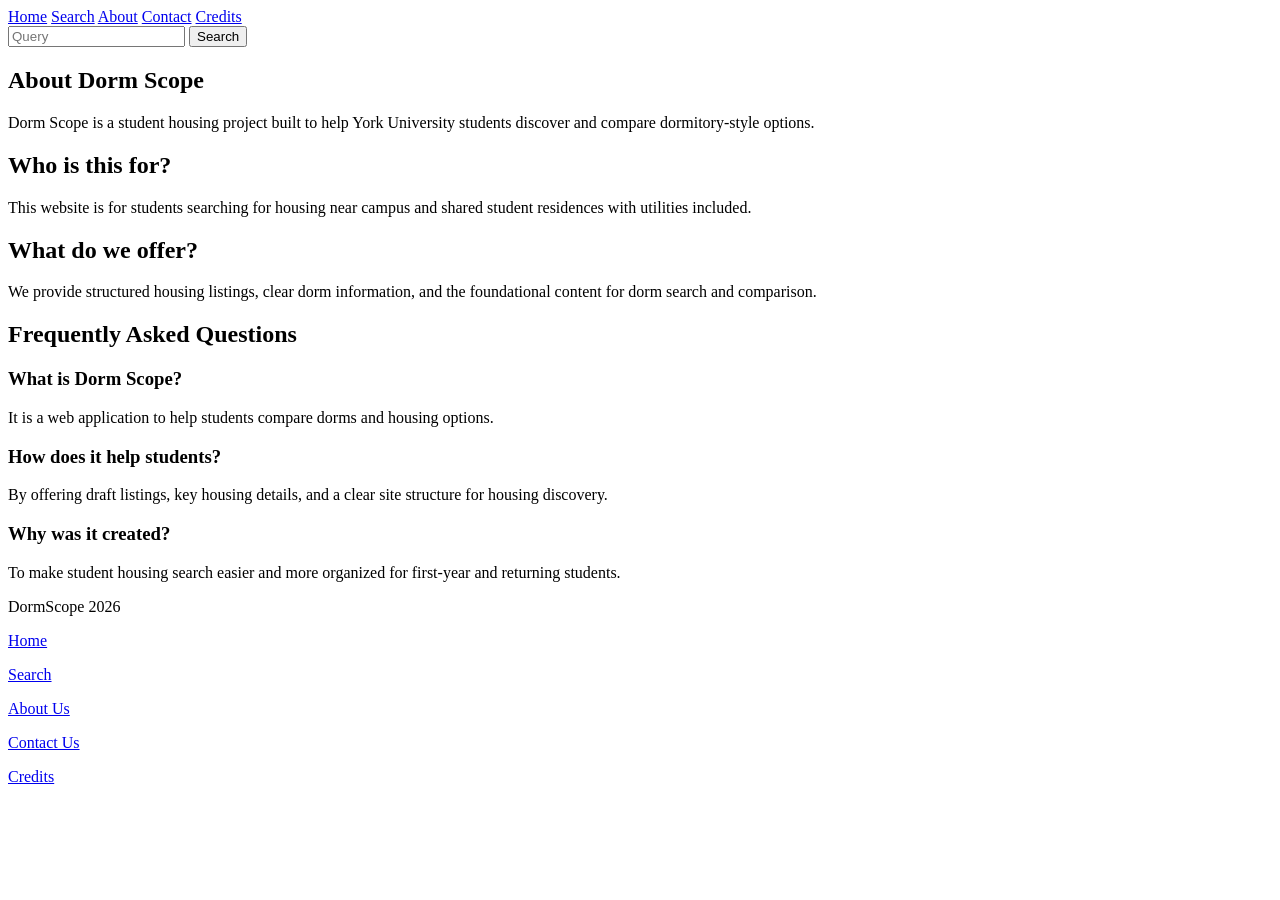
==== about.html @ 5fea883b "refactored components, more semantic html, added mock data" ====
<!DOCTYPE html>
<html lang="en">

<head>
  <meta charset="UTF-8">
  <meta name="viewport" content="width=device-width, initial-scale=1.0">
  <title>Dorm Scope | About</title>
  <link rel="stylesheet" href="css/style.css">
  <script type="module" src="js/components/index.js" defer></script>
</head>

<body>
  <site-navbar></site-navbar>

  <main>
    <section>
      <h1>About Dorm Scope</h1>
      <p>Dorm Scope is a student housing project built to help York University students discover and compare dormitory-style options.</p>
    </section>

    <section>
      <h2>Who is this for?</h2>
      <p>This website is for students searching for housing near campus and shared student residences with utilities included.</p>
    </section>

    <section>
      <h2>What do we offer?</h2>
      <p>We provide structured housing listings, clear dorm information, and the foundational content for dorm search and comparison.</p>
    </section>

    <section>
      <h2>Frequently Asked Questions</h2>
      <article>
        <h3>What is Dorm Scope?</h3>
        <p>It is a web application to help students compare dorms and housing options.</p>
      </article>
      <article>
        <h3>How does it help students?</h3>
        <p>By offering draft listings, key housing details, and a clear site structure for housing discovery.</p>
      </article>
      <article>
        <h3>Why was it created?</h3>
        <p>To make student housing search easier and more organized for first-year and returning students.</p>
      </article>
    </section>
  </main>

  <footer>
    <site-footer></site-footer>
  </footer>
</body>

</html>
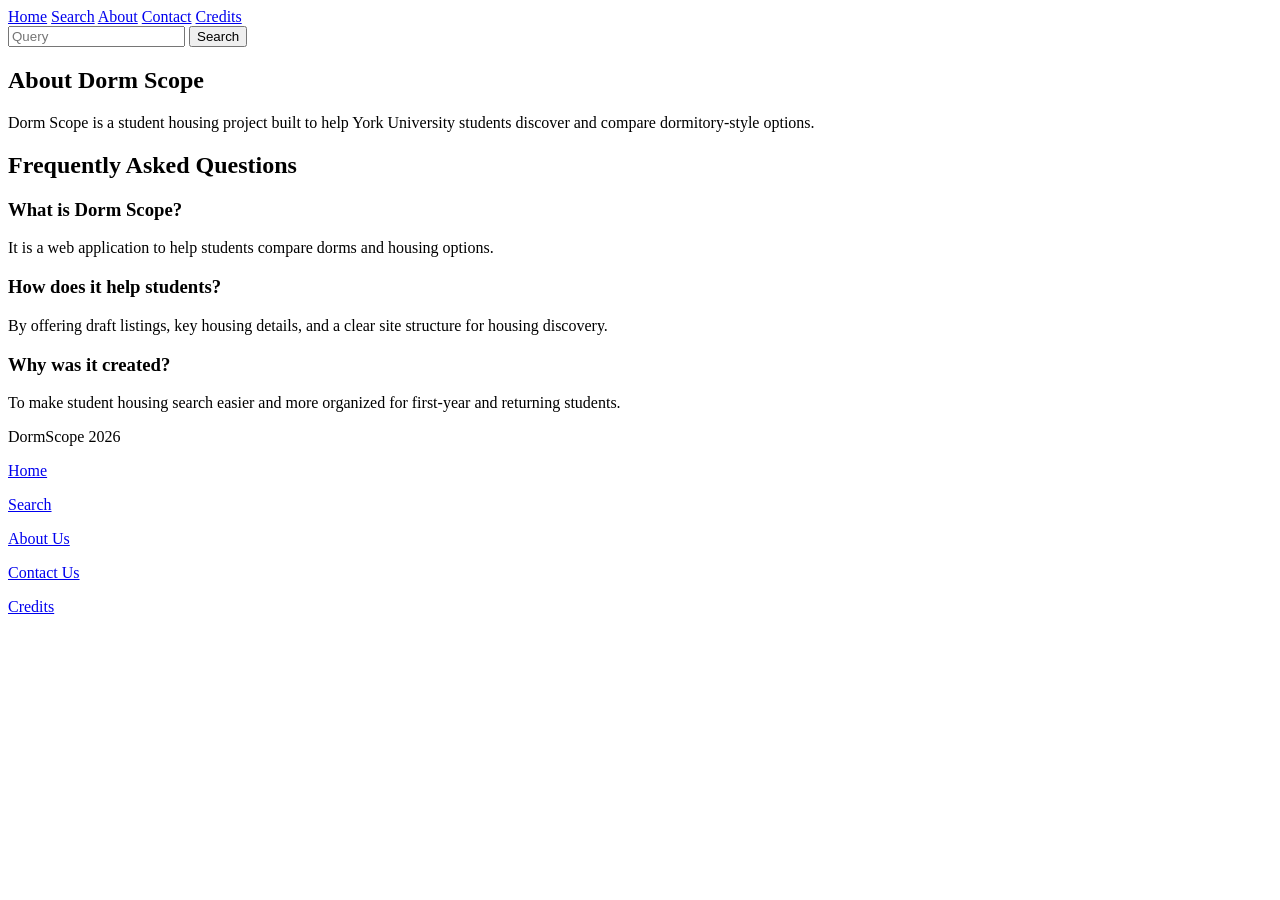
==== commit 8d798cc8: "Update listing cards" ====
--- a/about.html
+++ b/about.html
@@ -17,17 +17,6 @@
       <h1>About Dorm Scope</h1>
       <p>Dorm Scope is a student housing project built to help York University students discover and compare dormitory-style options.</p>
     </section>
-
-    <section>
-      <h2>Who is this for?</h2>
-      <p>This website is for students searching for housing near campus and shared student residences with utilities included.</p>
-    </section>
-
-    <section>
-      <h2>What do we offer?</h2>
-      <p>We provide structured housing listings, clear dorm information, and the foundational content for dorm search and comparison.</p>
-    </section>
-
     <section>
       <h2>Frequently Asked Questions</h2>
       <article>
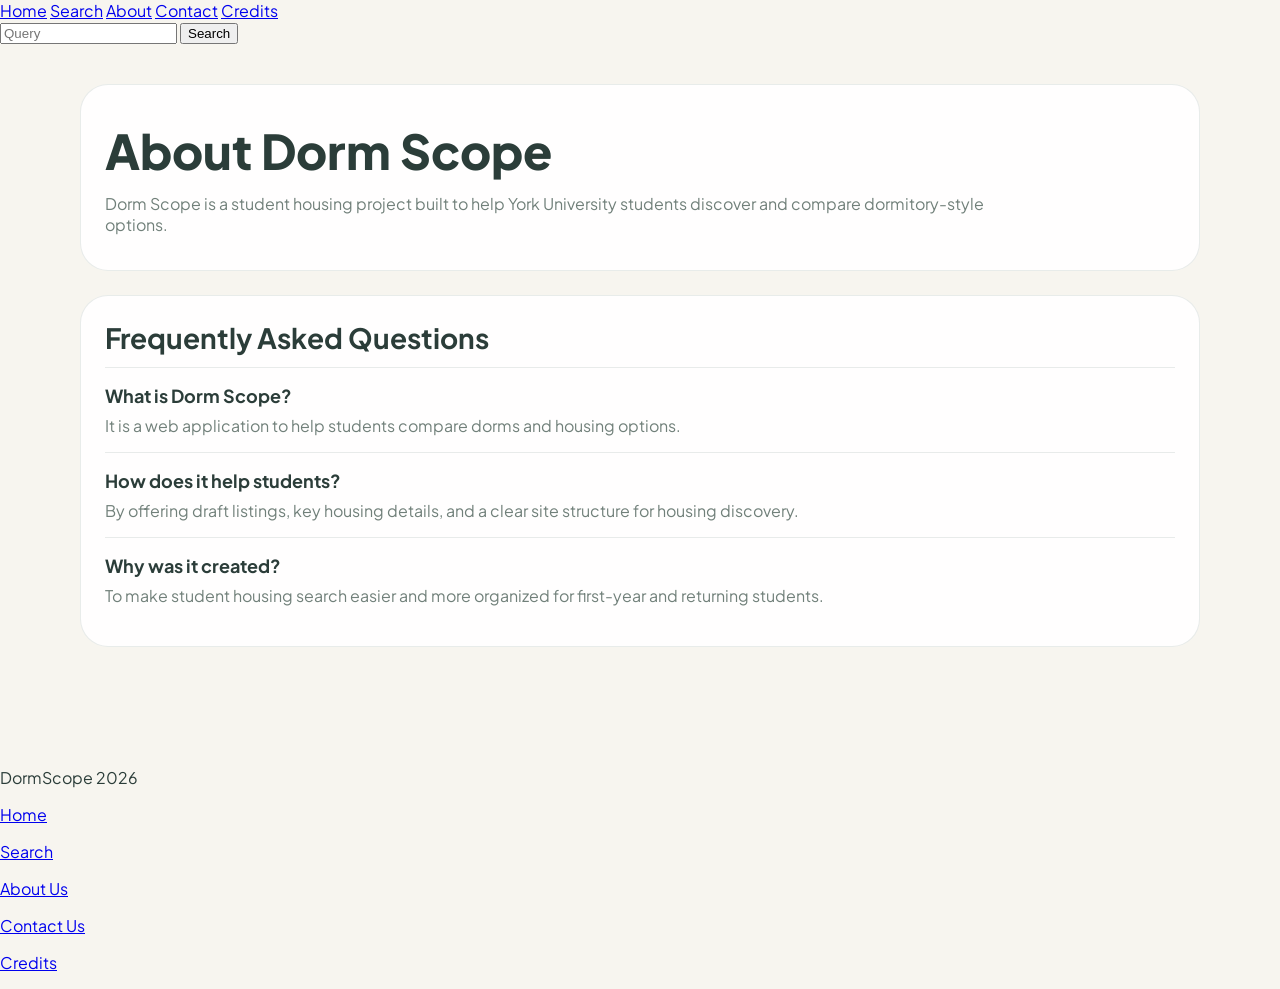
==== commit 36cbe805: "added about styling" ====
--- a/about.html
+++ b/about.html
@@ -5,29 +5,31 @@
   <meta charset="UTF-8">
   <meta name="viewport" content="width=device-width, initial-scale=1.0">
   <title>Dorm Scope | About</title>
-  <link rel="stylesheet" href="css/style.css">
-  <script type="module" src="js/components/index.js" defer></script>
+  <link rel="stylesheet" href="css/base.css">
+  <link rel="stylesheet" href="css/about.css">
+  <script type="module" src="js/components/index.js"></script>
 </head>
 
 <body>
   <site-navbar></site-navbar>
 
-  <main>
-    <section>
+  <main class="about-page">
+    <section class="about-intro">
       <h1>About Dorm Scope</h1>
-      <p>Dorm Scope is a student housing project built to help York University students discover and compare dormitory-style options.</p>
+      <p>Dorm Scope is a student housing project built to help York University students discover and compare
+        dormitory-style options.</p>
     </section>
-    <section>
+    <section class="about-faq">
       <h2>Frequently Asked Questions</h2>
-      <article>
+      <article class="faq-item">
         <h3>What is Dorm Scope?</h3>
         <p>It is a web application to help students compare dorms and housing options.</p>
       </article>
-      <article>
+      <article class="faq-item">
         <h3>How does it help students?</h3>
         <p>By offering draft listings, key housing details, and a clear site structure for housing discovery.</p>
       </article>
-      <article>
+      <article class="faq-item">
         <h3>Why was it created?</h3>
         <p>To make student housing search easier and more organized for first-year and returning students.</p>
       </article>
--- a/css/base.css
+++ b/css/base.css
@@ -0,0 +1,223 @@
+@import url('https://fonts.googleapis.com/css2?family=Plus+Jakarta+Sans:wght@400;500;600;700;800&display=swap');
+
+:root {
+	--page-background: #efeee7;
+	--surface: rgba(255, 255, 255, 0.9);
+	--text-primary: #2b3d39;
+	--text-secondary: #71807a;
+	--accent: #32504b;
+	--border-soft: rgba(50, 80, 75, 0.11);
+	--radius-lg: 28px;
+	--radius-md: 20px;
+	--content-width: 1120px;
+}
+
+* {
+	box-sizing: border-box;
+}
+
+body {
+	margin: 0;
+	min-height: 100vh;
+	font-family: 'Plus Jakarta Sans', sans-serif;
+	color: var(--text-primary);
+	background: #f7f5ef;
+}
+
+img {
+	display: block;
+	max-width: 100%;
+}
+
+main a {
+	color: var(--accent);
+	text-decoration: none;
+}
+
+main a:hover {
+	text-decoration: underline;
+}
+
+main {
+	width: min(calc(100% - 32px), var(--content-width));
+	margin: 0 auto;
+	padding: 32px 0 64px;
+}
+
+main > section,
+main > article {
+	margin-bottom: 24px;
+	padding: 24px;
+	background: var(--surface);
+	border: 1px solid var(--border-soft);
+	border-radius: var(--radius-lg);
+}
+
+main h1,
+main h2,
+main h3 {
+	margin: 0 0 12px;
+	color: var(--text-primary);
+}
+
+main h1 {
+	font-size: 48px;
+	font-weight: 800;
+	max-width: 1000px;
+}
+
+main h2 {
+	font-size: 28px;
+	font-weight: 700;
+}
+
+main h3 {
+	font-size: 18px;
+	font-weight: 700;
+}
+
+main p,
+main li,
+main label,
+main input,
+main textarea,
+main button,
+main select,
+main legend,
+main address {
+	font-size: 16px;
+}
+
+main p,
+main ul,
+main ol,
+main address {
+	margin: 0;
+	color: var(--text-secondary);
+}
+
+main > section > p + p,
+main > article > p + p,
+main li + li {
+	margin-top: 12px;
+}
+
+main ul,
+main ol {
+	padding-left: 18px;
+}
+
+main hr {
+	height: 1px;
+	margin: 20px 0;
+	border: 0;
+	background: linear-gradient(90deg, transparent, rgba(38, 63, 61, 0.18), transparent);
+}
+
+main button,
+main .button,
+main input[type='submit'] {
+	display: inline-flex;
+	align-items: center;
+	justify-content: center;
+	min-height: 48px;
+	padding: 14px 22px;
+	border: 1px solid transparent;
+	border-radius: 999px;
+	background: var(--accent);
+	color: #f7f7f4;
+	font-weight: 700;
+	cursor: pointer;
+}
+
+main form {
+	display: grid;
+	gap: 16px;
+}
+
+main fieldset {
+	margin: 0;
+	padding: 20px;
+	border: 1px solid var(--border-soft);
+	border-radius: var(--radius-md);
+	background: rgba(255, 255, 255, 0.72);
+}
+
+main legend,
+main label {
+	font-weight: 700;
+	color: var(--text-primary);
+}
+
+main form div {
+	display: grid;
+	gap: 7px;
+	margin-bottom: 14px;
+}
+
+main form div:last-of-type {
+	margin-bottom: 0;
+}
+
+main input:not([type='checkbox']):not([type='range']),
+main input[type='number'],
+main textarea,
+main select {
+	width: 100%;
+	padding: 14px 16px;
+	border: 1px solid rgba(38, 63, 61, 0.14);
+	border-radius: 16px;
+	background: #ffffff;
+	color: var(--text-primary);
+}
+
+main input::placeholder,
+main textarea::placeholder {
+	color: #98a19a;
+}
+
+main input[type='checkbox'] {
+	width: 16px;
+	height: 16px;
+	accent-color: var(--accent);
+}
+
+main input[type='range'] {
+	width: 100%;
+	accent-color: var(--accent);
+}
+
+
+@media (min-width: 760px) {
+	main {
+		padding-top: 40px;
+	}
+}
+
+@media (min-width: 1024px) {
+	main {
+		padding-bottom: 80px;
+	}
+
+	main > section:first-of-type {
+		padding-top: 35px;
+		padding-bottom: 35px;
+	}
+}
+
+@media (max-width: 759px) {
+	main {
+		width: min(calc(100% - 20px), var(--content-width));
+		padding-top: 20px;
+	}
+
+	main > section,
+	main > article {
+		padding: 19px;
+		border-radius: 22px;
+	}
+
+	main h1 {
+		max-width: 100%;
+	}
+}
--- a/css/about.css
+++ b/css/about.css
@@ -0,0 +1,12 @@
+.about-intro p {
+	max-width: 900px;
+}
+
+.faq-item {
+	padding: 16px 0;
+	border-top: 1px solid var(--border-soft);
+}
+
+.faq-item h3 {
+	margin-bottom: 8px;
+}
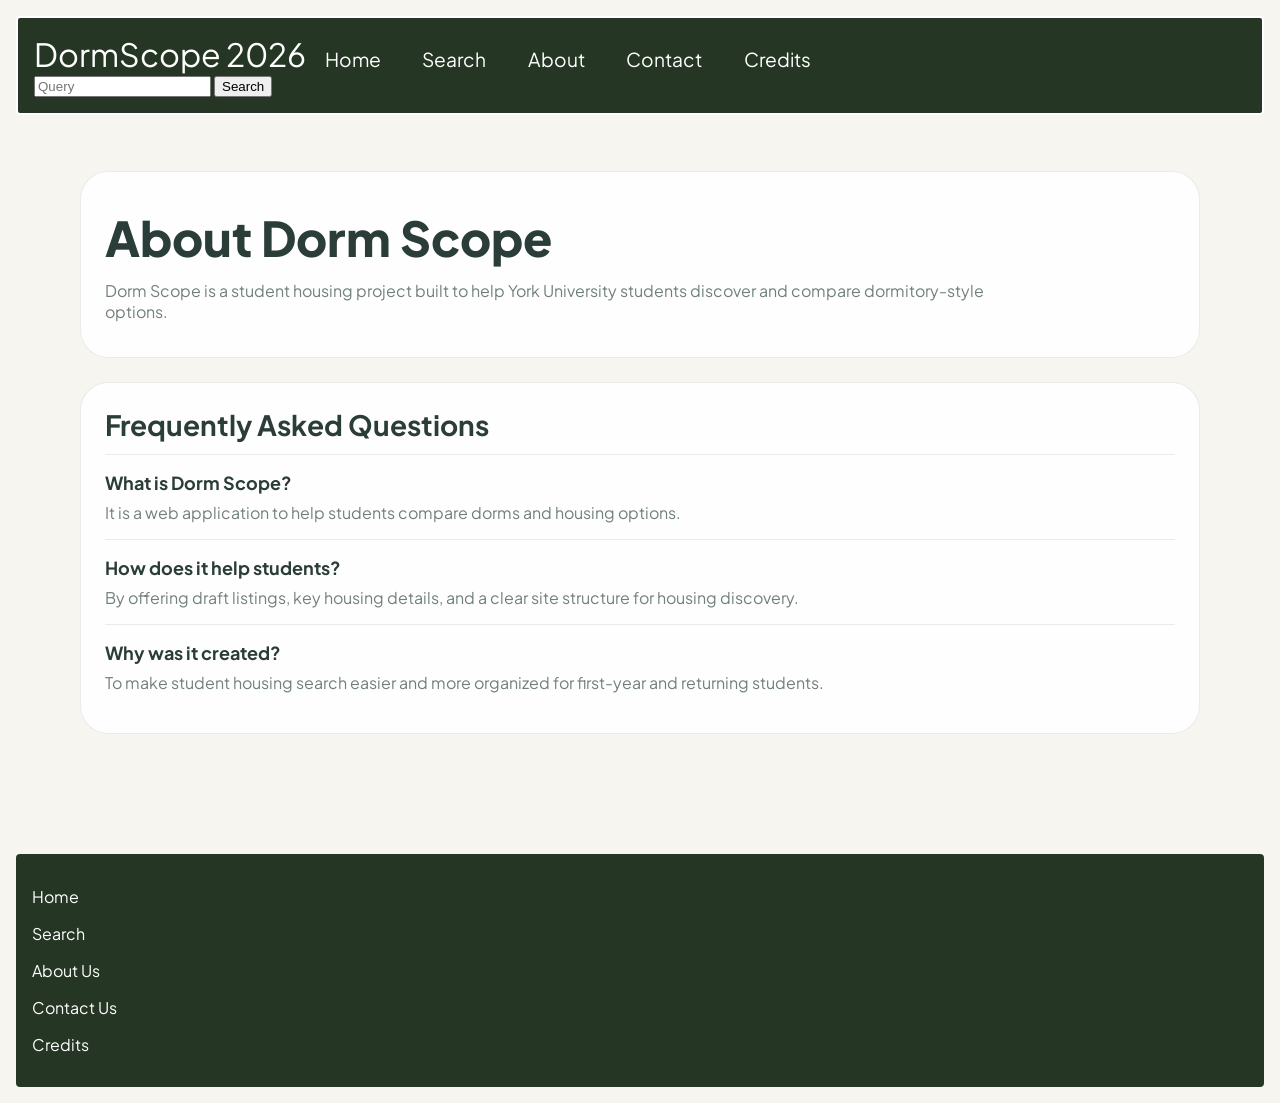
==== commit 3388bf1f: "Fix nested footer and header tags with site components" ====
--- a/about.html
+++ b/about.html
@@ -11,7 +11,9 @@
 </head>
 
 <body>
-  <site-navbar></site-navbar>
+  <header>
+    <site-navbar></site-navbar>
+  </header>
 
   <main class="about-page">
     <section class="about-intro">
--- a/css/base.css
+++ b/css/base.css
@@ -1,79 +1,79 @@
 @import url('https://fonts.googleapis.com/css2?family=Plus+Jakarta+Sans:wght@400;500;600;700;800&display=swap');
 
 :root {
-	--page-background: #efeee7;
-	--surface: rgba(255, 255, 255, 0.9);
-	--text-primary: #2b3d39;
-	--text-secondary: #71807a;
-	--accent: #32504b;
-	--border-soft: rgba(50, 80, 75, 0.11);
-	--radius-lg: 28px;
-	--radius-md: 20px;
-	--content-width: 1120px;
+  --page-background: #efeee7;
+  --surface: rgba(255, 255, 255, 0.9);
+  --text-primary: #2b3d39;
+  --text-secondary: #71807a;
+  --accent: #32504b;
+  --border-soft: rgba(50, 80, 75, 0.11);
+  --radius-lg: 28px;
+  --radius-md: 20px;
+  --content-width: 1120px;
 }
 
 * {
-	box-sizing: border-box;
+  box-sizing: border-box;
 }
 
 body {
-	margin: 0;
-	min-height: 100vh;
-	font-family: 'Plus Jakarta Sans', sans-serif;
-	color: var(--text-primary);
-	background: #f7f5ef;
+  margin: 0;
+  min-height: 100vh;
+  font-family: 'Plus Jakarta Sans', sans-serif;
+  color: var(--text-primary);
+  background: #f7f5ef;
 }
 
 img {
-	display: block;
-	max-width: 100%;
+  display: block;
+  max-width: 100%;
 }
 
 main a {
-	color: var(--accent);
-	text-decoration: none;
+  color: var(--accent);
+  text-decoration: none;
 }
 
 main a:hover {
-	text-decoration: underline;
+  text-decoration: underline;
 }
 
 main {
-	width: min(calc(100% - 32px), var(--content-width));
-	margin: 0 auto;
-	padding: 32px 0 64px;
-}
-
-main > section,
-main > article {
-	margin-bottom: 24px;
-	padding: 24px;
-	background: var(--surface);
-	border: 1px solid var(--border-soft);
-	border-radius: var(--radius-lg);
+  width: min(calc(100% - 32px), var(--content-width));
+  margin: 0 auto;
+  padding: 32px 0 64px;
+}
+
+main>section,
+main>article {
+  margin-bottom: 24px;
+  padding: 24px;
+  background: var(--surface);
+  border: 1px solid var(--border-soft);
+  border-radius: var(--radius-lg);
 }
 
 main h1,
 main h2,
 main h3 {
-	margin: 0 0 12px;
-	color: var(--text-primary);
+  margin: 0 0 12px;
+  color: var(--text-primary);
 }
 
 main h1 {
-	font-size: 48px;
-	font-weight: 800;
-	max-width: 1000px;
+  font-size: 48px;
+  font-weight: 800;
+  max-width: 1000px;
 }
 
 main h2 {
-	font-size: 28px;
-	font-weight: 700;
+  font-size: 28px;
+  font-weight: 700;
 }
 
 main h3 {
-	font-size: 18px;
-	font-weight: 700;
+  font-size: 18px;
+  font-weight: 700;
 }
 
 main p,
@@ -85,139 +85,158 @@
 main select,
 main legend,
 main address {
-	font-size: 16px;
+  font-size: 16px;
 }
 
 main p,
 main ul,
 main ol,
 main address {
-	margin: 0;
-	color: var(--text-secondary);
-}
-
-main > section > p + p,
-main > article > p + p,
-main li + li {
-	margin-top: 12px;
+  margin: 0;
+  color: var(--text-secondary);
+}
+
+main>section>p+p,
+main>article>p+p,
+main li+li {
+  margin-top: 12px;
 }
 
 main ul,
 main ol {
-	padding-left: 18px;
+  padding-left: 18px;
 }
 
 main hr {
-	height: 1px;
-	margin: 20px 0;
-	border: 0;
-	background: linear-gradient(90deg, transparent, rgba(38, 63, 61, 0.18), transparent);
+  height: 1px;
+  margin: 20px 0;
+  border: 0;
+  background: linear-gradient(90deg, transparent, rgba(38, 63, 61, 0.18), transparent);
 }
 
 main button,
 main .button,
 main input[type='submit'] {
-	display: inline-flex;
-	align-items: center;
-	justify-content: center;
-	min-height: 48px;
-	padding: 14px 22px;
-	border: 1px solid transparent;
-	border-radius: 999px;
-	background: var(--accent);
-	color: #f7f7f4;
-	font-weight: 700;
-	cursor: pointer;
+  display: inline-flex;
+  align-items: center;
+  justify-content: center;
+  min-height: 48px;
+  padding: 14px 22px;
+  border: 1px solid transparent;
+  border-radius: 999px;
+  background: var(--accent);
+  color: #f7f7f4;
+  font-weight: 700;
+  cursor: pointer;
 }
 
 main form {
-	display: grid;
-	gap: 16px;
+  display: grid;
+  gap: 16px;
 }
 
 main fieldset {
-	margin: 0;
-	padding: 20px;
-	border: 1px solid var(--border-soft);
-	border-radius: var(--radius-md);
-	background: rgba(255, 255, 255, 0.72);
+  margin: 0;
+  padding: 20px;
+  border: 1px solid var(--border-soft);
+  border-radius: var(--radius-md);
+  background: rgba(255, 255, 255, 0.72);
 }
 
 main legend,
 main label {
-	font-weight: 700;
-	color: var(--text-primary);
+  font-weight: 700;
+  color: var(--text-primary);
 }
 
 main form div {
-	display: grid;
-	gap: 7px;
-	margin-bottom: 14px;
+  display: grid;
+  gap: 7px;
+  margin-bottom: 14px;
 }
 
 main form div:last-of-type {
-	margin-bottom: 0;
+  margin-bottom: 0;
 }
 
 main input:not([type='checkbox']):not([type='range']),
 main input[type='number'],
 main textarea,
 main select {
-	width: 100%;
-	padding: 14px 16px;
-	border: 1px solid rgba(38, 63, 61, 0.14);
-	border-radius: 16px;
-	background: #ffffff;
-	color: var(--text-primary);
+  width: 100%;
+  padding: 14px 16px;
+  border: 1px solid rgba(38, 63, 61, 0.14);
+  border-radius: 16px;
+  background: #ffffff;
+  color: var(--text-primary);
 }
 
 main input::placeholder,
 main textarea::placeholder {
-	color: #98a19a;
+  color: #98a19a;
 }
 
 main input[type='checkbox'] {
-	width: 16px;
-	height: 16px;
-	accent-color: var(--accent);
+  width: 16px;
+  height: 16px;
+  accent-color: var(--accent);
 }
 
 main input[type='range'] {
-	width: 100%;
-	accent-color: var(--accent);
-}
-
+  width: 100%;
+  accent-color: var(--accent);
+}
+
+nav {
+  animation: base-fade-up 600ms ease-out both;
+}
+
+footer {
+  animation: base-fade-up 700ms ease-out both;
+}
 
 @media (min-width: 760px) {
-	main {
-		padding-top: 40px;
-	}
+  main {
+    padding-top: 40px;
+  }
 }
 
 @media (min-width: 1024px) {
-	main {
-		padding-bottom: 80px;
-	}
-
-	main > section:first-of-type {
-		padding-top: 35px;
-		padding-bottom: 35px;
-	}
+  main {
+    padding-bottom: 80px;
+  }
+
+  main>section:first-of-type {
+    padding-top: 35px;
+    padding-bottom: 35px;
+  }
 }
 
 @media (max-width: 759px) {
-	main {
-		width: min(calc(100% - 20px), var(--content-width));
-		padding-top: 20px;
-	}
-
-	main > section,
-	main > article {
-		padding: 19px;
-		border-radius: 22px;
-	}
-
-	main h1 {
-		max-width: 100%;
-	}
-}
+  main {
+    width: min(calc(100% - 20px), var(--content-width));
+    padding-top: 20px;
+  }
+
+  main>section,
+  main>article {
+    padding: 19px;
+    border-radius: 22px;
+  }
+
+  main h1 {
+    max-width: 100%;
+  }
+}
+
+@keyframes base-fade-up {
+  from {
+    opacity: 0;
+    transform: translateY(18px);
+  }
+
+  to {
+    opacity: 1;
+    transform: translateY(0);
+  }
+}
--- a/css/about.css
+++ b/css/about.css
@@ -1,12 +1,60 @@
+@keyframes page-fade-up {
+	from {
+		opacity: 0;
+		transform: translateY(18px);
+	}
+
+	to {
+		opacity: 1;
+		transform: translateY(0);
+	}
+}
+
+.about-intro {
+	animation: page-fade-up 700ms ease-out both;
+}
+
+.about-intro h1 {
+	animation: page-fade-up 800ms ease-out both;
+}
+
 .about-intro p {
 	max-width: 900px;
+	animation: page-fade-up 900ms ease-out both;
+}
+
+.about-faq {
+	animation: page-fade-up 850ms ease-out both;
 }
 
 .faq-item {
 	padding: 16px 0;
 	border-top: 1px solid var(--border-soft);
+	animation: page-fade-up 700ms ease-out both;
+}
+
+.faq-item:nth-of-type(1) {
+	animation-delay: 120ms;
+}
+
+.faq-item:nth-of-type(2) {
+	animation-delay: 220ms;
+}
+
+.faq-item:nth-of-type(3) {
+	animation-delay: 320ms;
 }
 
 .faq-item h3 {
 	margin-bottom: 8px;
 }
+
+@media (prefers-reduced-motion: reduce) {
+	.about-intro,
+	.about-intro h1,
+	.about-intro p,
+	.about-faq,
+	.faq-item {
+		animation: none;
+	}
+}
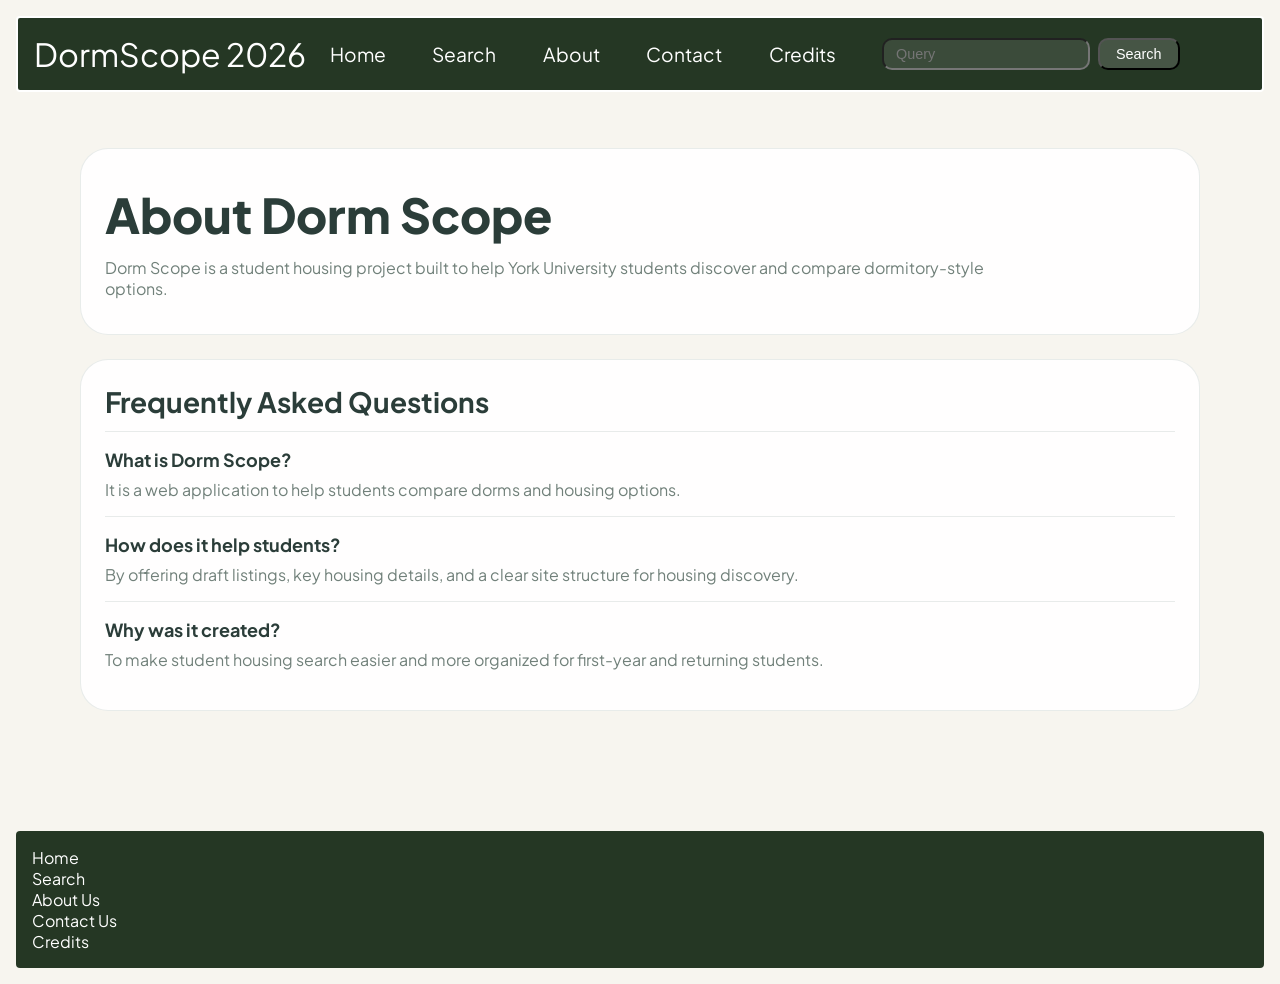
==== commit 07a5d61a: "Fix missing navbar when pages run as a file" ====
--- a/about.html
+++ b/about.html
@@ -7,7 +7,7 @@
   <title>Dorm Scope | About</title>
   <link rel="stylesheet" href="css/base.css">
   <link rel="stylesheet" href="css/about.css">
-  <script type="module" src="js/components/index.js"></script>
+  <script src="js/components/index.js"></script>
 </head>
 
 <body>
